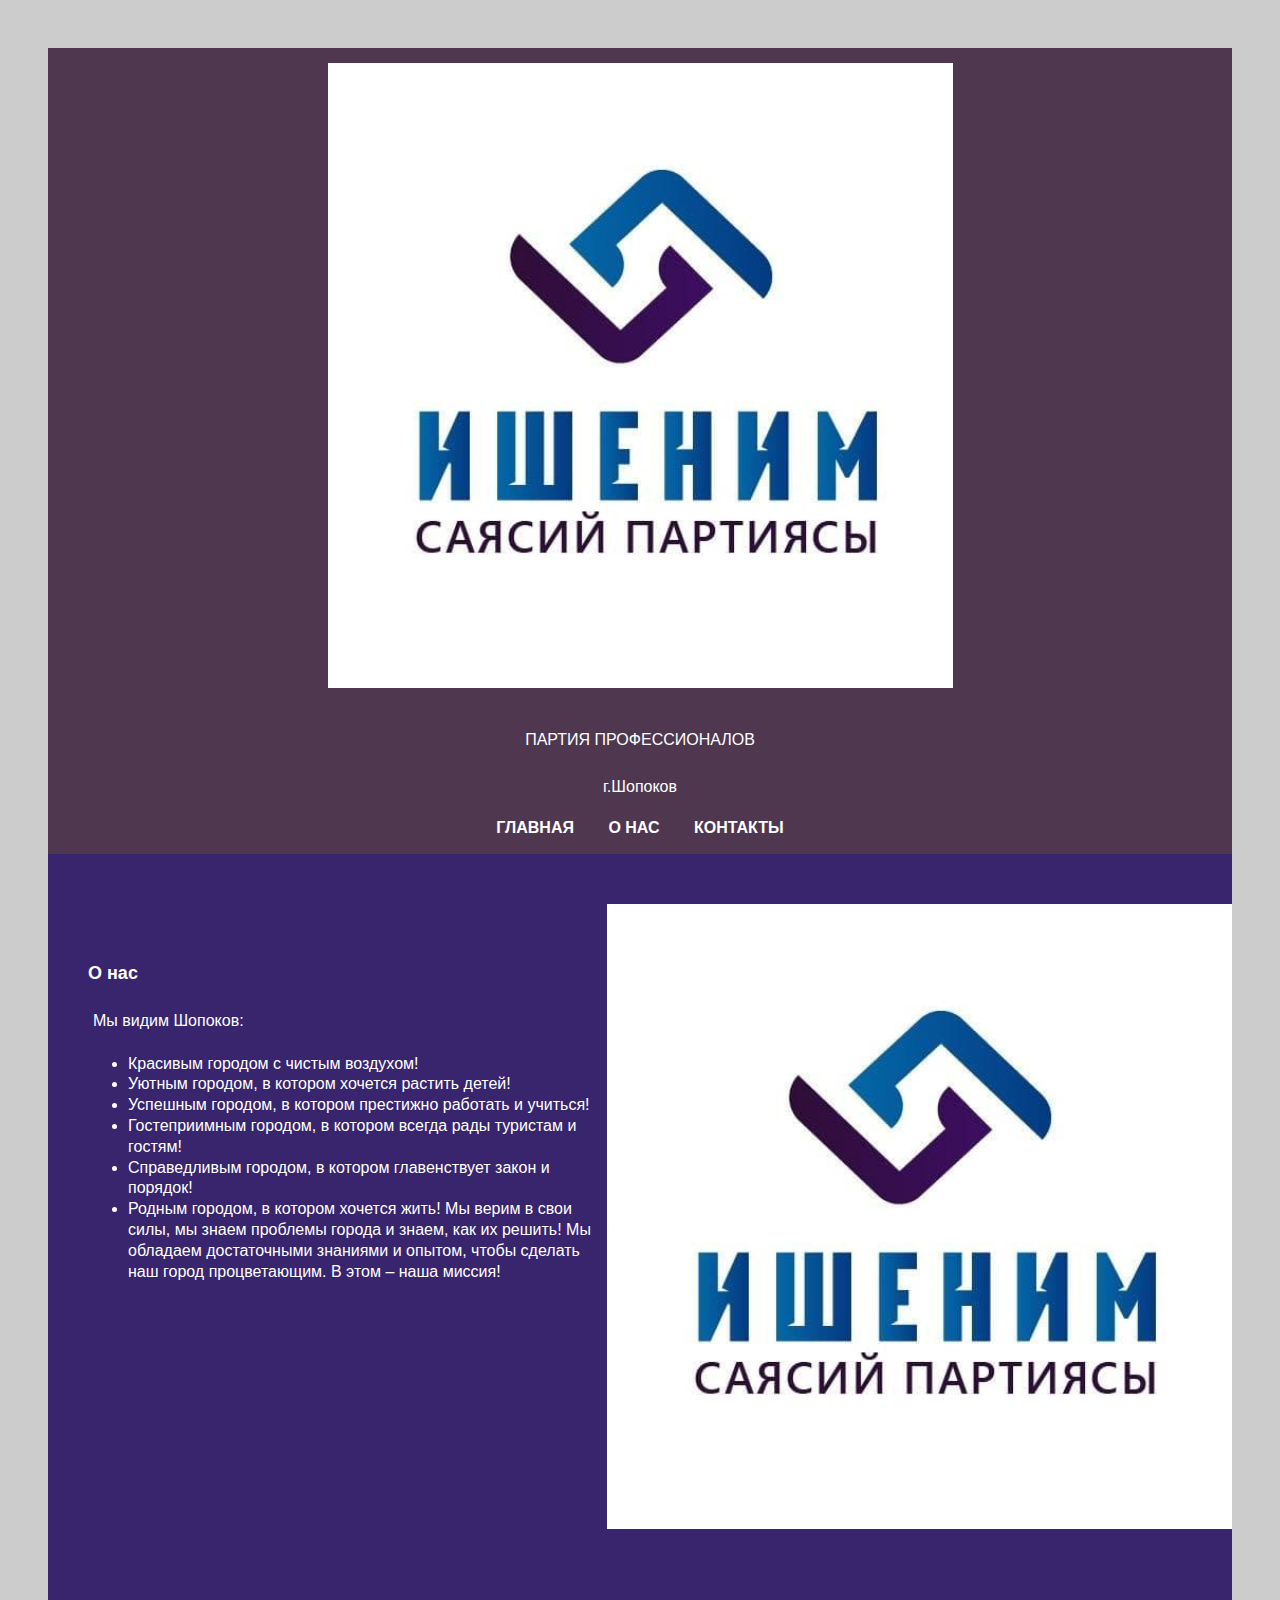
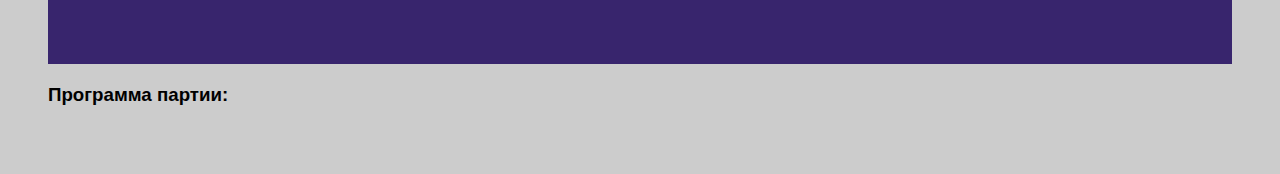
==== about_us.html @ 1ce7048d "add" ====
<!DOCTYPE html>
<html lang="en">
<head>
    <meta charset="UTF-8">
    <meta http-equiv="X-UA-Compatible" content="IE=edge">
    <meta name="viewport" content="width=device-width, initial-scale=1.0">
    <title>О Нас</title>
    <link rel="stylesheet" href="css/style.css">
</head>
<body>
    <header class="header">
        <div class="container">
            <a href="index.html" class="logo">
                <img src="img/logo_ishenim.png" alt="Политическая партия Ишеним">
            </a>
            <p class="top-p">партия профессионалов</p>
            <p class="top-p-1">г.Шопоков</p>
            <nav class="main-nav">
                <a href="index.html">Главная</a>
                <a href="about_us.html">О нас</a>
                <a href="contacts.html">Контакты</a>
            </nav>
        </div>   
    </header>
    <div class="about-us">
        <div class="container-about-us">
           <div class="main-block">
               <div class="step-2 clearfix">
                   <img src="img/logo_ishenim.png" alt="логотип">
                   <div class="text-info">
                       <h3>О нас</h3>
                       <p class="about">Мы видим Шопоков:
                           <ul>
                               <li>Красивым городом с чистым воздухом!</li>
                               <li>Уютным городом, в котором хочется растить детей!</li>
                               <li>Успешным городом, в котором престижно работать и учиться!</li>
                               <li>Гостеприимным городом, в котором всегда рады туристам и гостям!</li>
                               <li>Справедливым городом, в котором главенствует закон и порядок!</li>
                               <li>Родным городом, в котором хочется жить! Мы верим в свои силы, мы знаем проблемы города и знаем, как их решить! Мы обладаем достаточными знаниями и опытом, чтобы сделать наш город процветающим. В этом – наша миссия!</li>
                           </ul>
                       </p>
                   </div>
               </div>
           </div> 
        </div>
    </div>
    <div class="prog">
        <div class="container prog-1">
            <h3>Программа партии:</h3>
        </div>
    </div>

</body>
---- css/style.css ----
body{
    font-family: Arial, Helvetica, sans-serif;
    color: black;
    font-size: 16px;
    background-color: white;
    line-height: 1.3;
    margin: 0;
}
.container{
    max-width: 1200px;
    margin: 0 auto;
    padding: 0 auto;
}
.header{
    background-color: rgb(80, 55, 80);
    padding: 15px 0;
    text-align: center;
}
.logo{
    display: inline-block;
    margin-bottom: 15px;
}
.top-p{
    color: white;
    text-transform: uppercase;
}
.top-p-1{
    color: white;
}
.main-nav a{
    color: #fff;
    font-weight: bold;
    text-decoration: none;
    text-transform: uppercase;
    margin: 0 15px;
}
.p1{
    max-width: 1200px;
    text-align: center;
}
.delo{
    background-color: rgb(56, 37, 109);
    color: white;
    padding: 50px 0 750px ;
}
.step img{
    float: left;
}
.step-info{
    padding: 40px 20px 40px 700px;
}
.step-info h3{
    font-size: 18px;
}
.step-info p{
    line-height: 1.5;
}
.about-us{
    background-color: rgb(56, 37, 109);
    color: white;
    padding: 50px 0 300px ;
}
.step-2 img{
    float: right;
}
.text-info{
    padding: 40px 40px 40px 40px;
}
.text-info h3{
    font-size: 18px;
}
.text-info p{
    line-height: 1.5;
}
body{
    padding: 3em;
    background-color: #ccc;
}
html{
    box-sizing: border-box;
}
*, *:before, *:after{
    box-sizing: inherit;
}
.slideshow{
  width: 625px;
  margin: 0 auto;
  overflow: hidden;
  border: solid 1px white;
}
.slideshow-container {
  width: 2500px;
  font-size: 0;
  transition: 1s ease;
  height: 225px;
}
.slideshow-container:hover {
  animation-play-state: paused;
}
img, .text-container {
  width: 625px;
  height: auto;
  display: inline-block;
  font-size: 16px;
  text-align: center;
}

.text-container {
  height: 225px;
  position: relative;
}


p {
  position: relative;
  top: -45%;
  padding: 5px;
}
.slide {
  animation: slide 24s ease infinite;
}

@keyframes slide {
  0% {
    transform: translateX(0%);
  }
  
  12.5% {
    transform: translateX(0%);
  }
  
  25% {
    transform: translateX(-25%);
  }
  
  37.5% {
    transform: translateX(-25%);
  }
  
  50% {
    transform: translateX(-50%);
  }
  
  62.5% {
    transform: translateX(-50%);
  }
  
  75% {
    transform: translateX(-75%);
  }
  
  87.5% {
    transform: translateX(-75%);
  }
  
  99% {
    transform: translateX(-75%);
  }
  
  100% {
    transform: translateX(0);
  }
}
.p {
  margin-top: 140px;
  text-align: center;
}
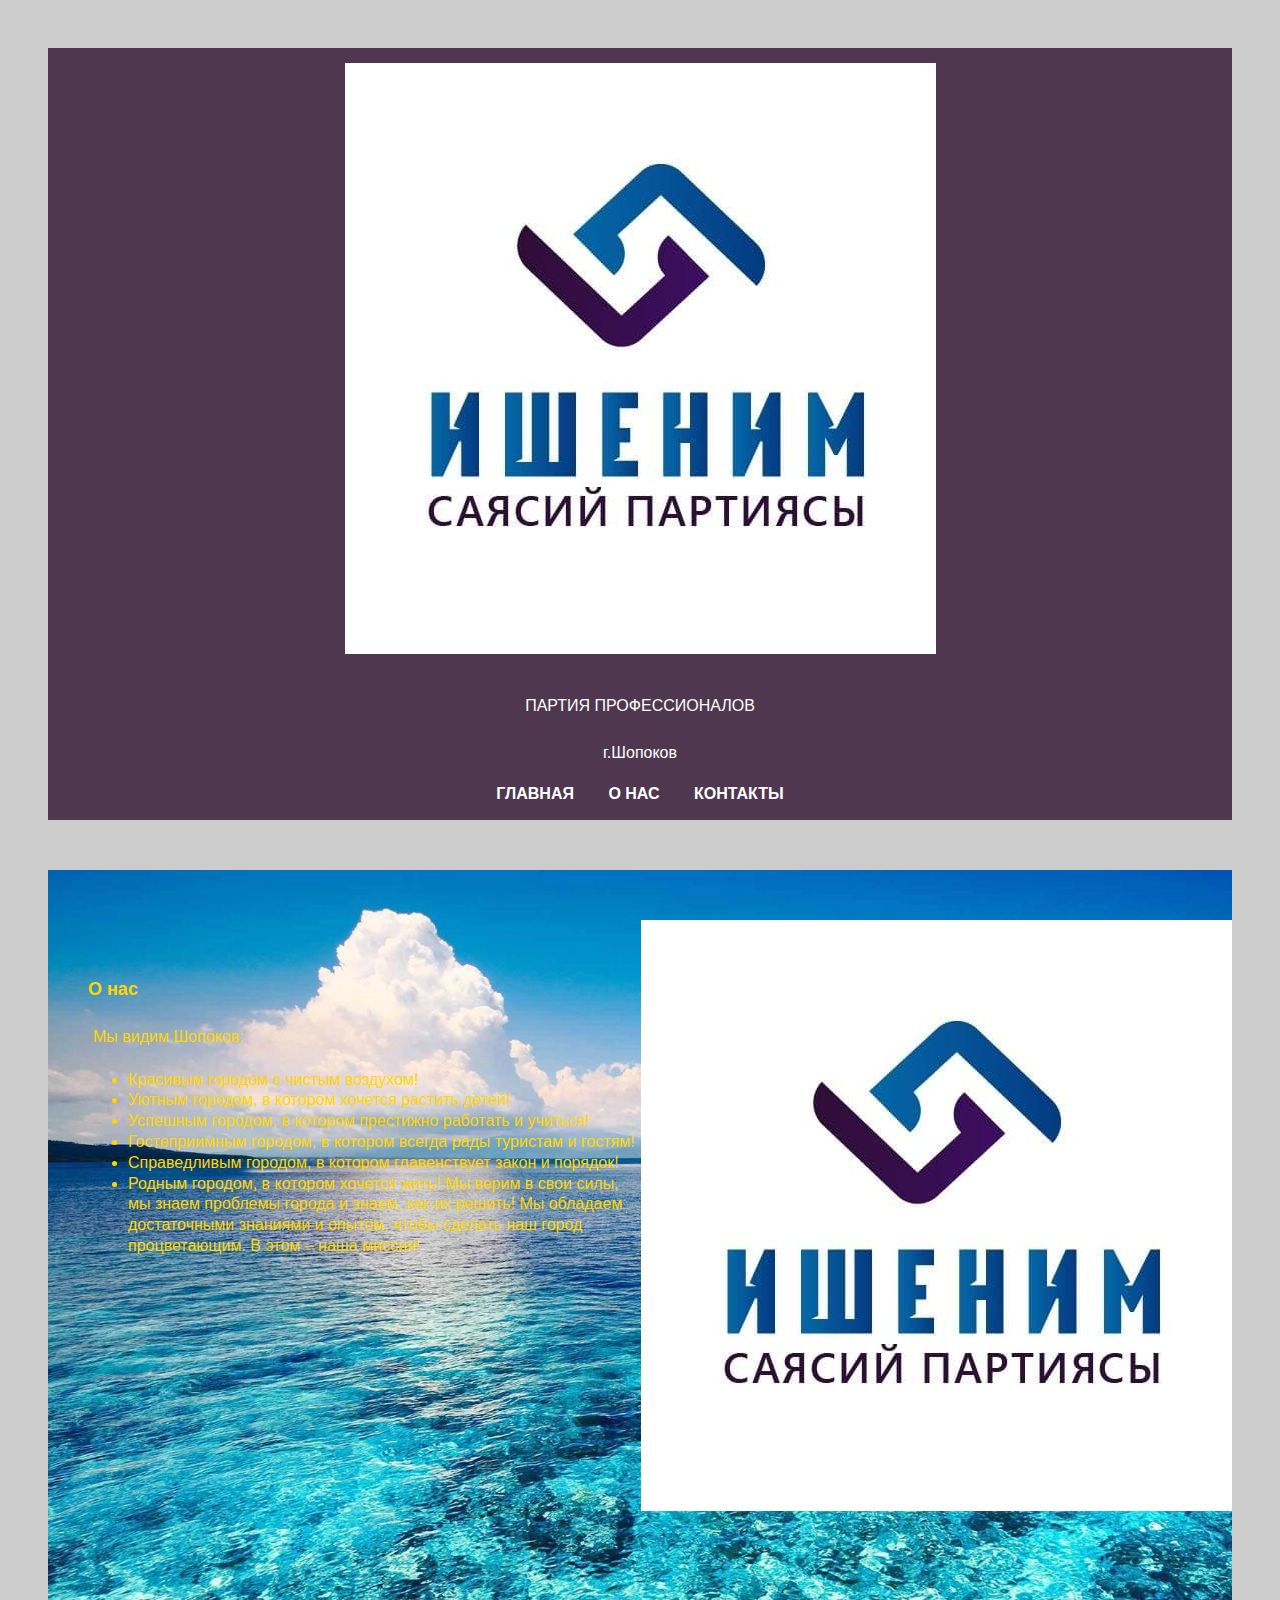
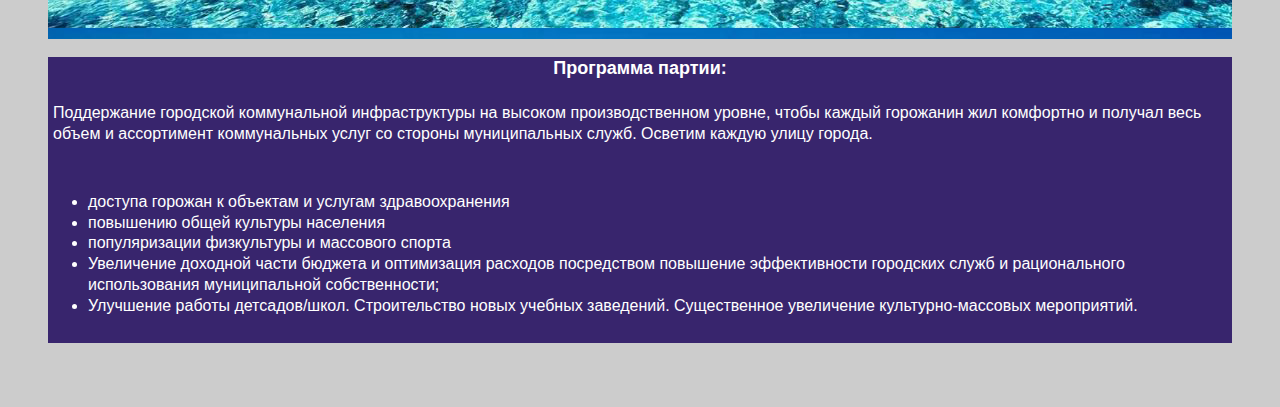
==== commit 7bc1c40b: "add" ====
--- a/about_us.html
+++ b/about_us.html
@@ -5,20 +5,20 @@
     <meta http-equiv="X-UA-Compatible" content="IE=edge">
     <meta name="viewport" content="width=device-width, initial-scale=1.0">
     <title>О Нас</title>
-    <link rel="stylesheet" href="css/style.css">
+    <link rel="stylesheet" href="/css/style.css">
 </head>
 <body>
     <header class="header">
         <div class="container">
-            <a href="index.html" class="logo">
-                <img src="img/logo_ishenim.png" alt="Политическая партия Ишеним">
+            <a href="/index.html" class="logo">
+                <img src="/img/logo_ishenim.png" alt="Политическая партия Ишеним">
             </a>
             <p class="top-p">партия профессионалов</p>
             <p class="top-p-1">г.Шопоков</p>
             <nav class="main-nav">
                 <a href="index.html">Главная</a>
-                <a href="about_us.html">О нас</a>
-                <a href="contacts.html">Контакты</a>
+                <a href="/about_us.html">О нас</a>
+                <a href="/contacts.html">Контакты</a>
             </nav>
         </div>   
     </header>
@@ -26,7 +26,7 @@
         <div class="container-about-us">
            <div class="main-block">
                <div class="step-2 clearfix">
-                   <img src="img/logo_ishenim.png" alt="логотип">
+                   <img src="/img/logo_ishenim.png" alt="логотип">
                    <div class="text-info">
                        <h3>О нас</h3>
                        <p class="about">Мы видим Шопоков:
@@ -44,9 +44,22 @@
            </div> 
         </div>
     </div>
+    
     <div class="prog">
+        <h3>Программа партии:</h3>
         <div class="container prog-1">
-            <h3>Программа партии:</h3>
+            <p>Поддержание городской коммунальной инфраструктуры на высоком производственном уровне, чтобы каждый горожанин жил комфортно и получал весь объем и ассортимент коммунальных услуг со стороны муниципальных служб. Осветим каждую улицу города.</p>
+        </div>
+        <div class="container prog-2">
+            <p>
+                <ul>
+                    <li>доступа горожан к объектам и услугам здравоохранения</li>
+                    <li>повышению общей культуры населения</li>
+                    <li>популяризации физкультуры и массового спорта</li>
+                    <li>Увеличение доходной части бюджета и оптимизация расходов посредством повышение эффективности городских служб и рационального использования муниципальной собственности;</li>
+                    <li>Улучшение работы детсадов/школ. Строительство новых учебных заведений. Существенное увеличение культурно-массовых мероприятий.</li>
+                </ul>
+            </p>
         </div>
     </div>
 
--- a/css/style.css
+++ b/css/style.css
@@ -63,6 +63,9 @@
 .step-2 img{
     float: right;
 }
+.step-1 img{
+  float: right;
+}
 .text-info{
     padding: 40px 40px 40px 40px;
 }
@@ -71,6 +74,15 @@
 }
 .text-info p{
     line-height: 1.5;
+}
+.header img{
+  max-width: 100%;
+}
+.delo img{
+  max-width: 100%;
+}
+.step-2 img{
+  max-width: 100%;
 }
 body{
     padding: 3em;
@@ -83,7 +95,7 @@
     box-sizing: inherit;
 }
 .slideshow{
-  width: 625px;
+  max-width: 625px;
   margin: 0 auto;
   overflow: hidden;
   border: solid 1px white;
@@ -98,7 +110,7 @@
   animation-play-state: paused;
 }
 img, .text-container {
-  width: 625px;
+  max-width: 625px;
   height: auto;
   display: inline-block;
   font-size: 16px;
@@ -109,8 +121,6 @@
   height: 225px;
   position: relative;
 }
-
-
 p {
   position: relative;
   top: -45%;
@@ -164,4 +174,24 @@
 .p {
   margin-top: 140px;
   text-align: center;
+}
+.prog h3{
+  text-align: center;
+  font-size: 18px;
+}
+.about-us{
+  background-image: url(/img/122.jpg);
+  color: gold;
+  margin-top: 50px;
+}
+.prog{
+  background-color: rgb(56, 37, 109);
+  color: #fff;
+}
+.contact{
+  background-color: rgb(56, 37, 109);
+    color: white;
+    padding: 50px 0 750px ;
+    text-align: center;
+    font-size: 16px;
 }